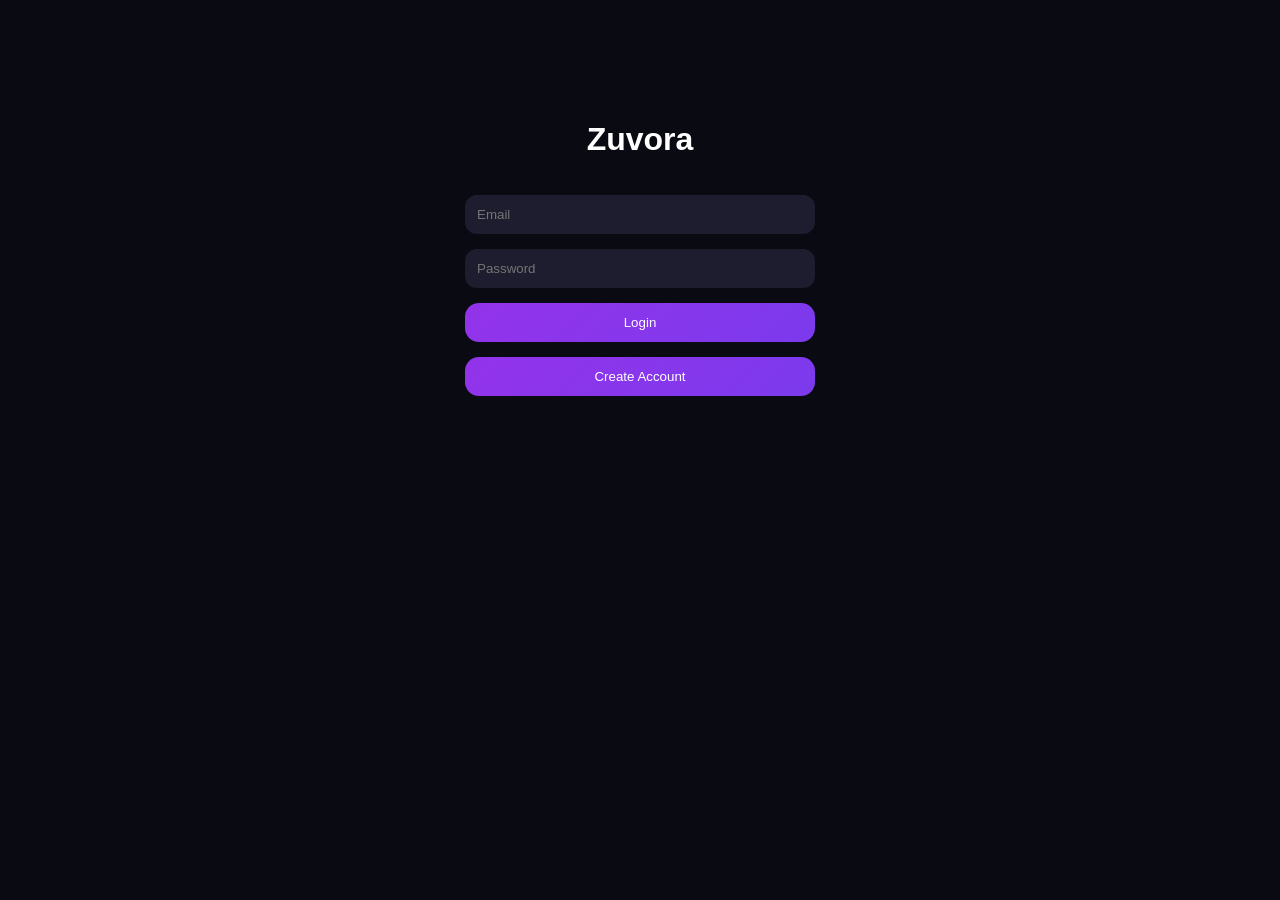
==== login.html @ af88e65c "Add files via upload" ====
<!DOCTYPE html>
<html>
<head>
    <title>Zuvora Login</title>
    <link rel="stylesheet" href="style.css">
</head>
<body>

<div class="auth-box">
    <h1>Zuvora</h1>

    <input type="email" id="email" placeholder="Email">

    <input type="password" id="password" placeholder="Password">

    <button id="loginBtn">Login</button>

    <button id="signupBtn">Create Account</button>
</div>

<script type="module" src="auth.js"></script>

</body>
</html>
---- style.css ----
<!DOCTYPE html><html>
<head>
    <title>Zuvora Profile</title>
    <link rel="stylesheet" href="style.css">
</head>
<body><header>
    <h1>Zuvora</h1>
</header><div class="profile"><div class="cover-banner"></div>

<img src="https://i.pravatar.cc/150?img=3" class="profile-pic">

<h2>
    Kamrul
    <span class="gold-badge">✓</span>
</h2>

<p>@kamrul</p>

<p>🚀 Building Zuvora</p>

<p>🌍 Bangladesh</p>

<div class="stats">

    <div>
        <h3>25</h3>
        <p>Posts</p>
    </div>

    <div>
        <h3>500</h3>
        <p>Followers</p>
    </div>

    <div>
        <h3>180</h3>
        <p>Following</p>
    </div>

</div>

<div class="profile-actions">
    <button>Edit Profile</button>
    <button>Share Profile</button>
    <button>⚙️ Settings</button>
</div>

</div><div class="story-highlights"><div class="story-item">
    <span>👤</span>
    <p>Me</p>
</div>

<div class="story-item">
    <span>👥</span>
    <p>Friends</p>
</div>

<div class="story-item">
    <span>✈️</span>
    <p>Travel</p>
</div>

<div class="story-item">
    <span>🎵</span>
    <p>Music</p>
</div>

</div><div class="profile-tabs">
    <button>📷 Posts</button>
    <button>🎬 Reels</button>
    <button>❤️ Saved</button>
</div><div class="post-grid"><div class="grid-item"></div>
<div class="grid-item"></div>
<div class="grid-item"></div>

<div class="grid-item"></div>
<div class="grid-item"></div>
<div class="grid-item"></div>

<div class="grid-item"></div>
<div class="grid-item"></div>
<div class="grid-item"></div>

</div><div class="bottom-nav">
    <button onclick="location.href='index.html'">🏠</button>
    <button onclick="location.href='explore.html'">🔍</button>
    <button onclick="location.href='create-post.html'">➕</button>
    <button onclick="location.href='notifications.html'">🔔</button>
    <button onclick="location.href='profile.html'">👤</button>
</div></body>
</html>*{
margin:0;
padding:0;
box-sizing:border-box;
}

body{
background:#0a0a12;
color:white;
font-family:Arial,sans-serif;
padding-bottom:90px;
}

header{
background:#0f0f1a;
text-align:center;
padding:20px;
font-size:22px;
border-bottom:1px solid #2b2b40;
}

.profile{
text-align:center;
padding:20px;
}

.cover-banner{
height:140px;
border-radius:25px;
background:linear-gradient(135deg,#9333ea,#6d28d9,#4f46e5);
box-shadow:0 0 30px #9333ea;
margin-bottom:-60px;
}

.profile-pic{
width:130px;
height:130px;
border-radius:50%;
object-fit:cover;
border:5px solid white;
box-shadow:0 0 30px #9333ea;
position:relative;
z-index:10;
cursor:pointer;
}

.stats{
display:flex;
justify-content:space-around;
margin-top:25px;
background:rgba(17,17,34,0.9);
padding:22px;
border-radius:25px;
border:1px solid #2d2d45;
box-shadow:0 0 25px rgba(147,51,234,.25);
backdrop-filter:blur(10px);
}

.stats h3{
color:#a855f7;
}
.stats p{
color:#bdbdd7;
font-size:13px;
}
.profile-actions{
display:flex;
gap:10px;
justify-content:center;
margin-top:15px;
}

.profile-actions button{
flex:1;
max-width:150px;
background:linear-gradient(135deg,#9333ea,#6d28d9);
border:none;
color:white;
padding:12px;
border-radius:15px;
font-weight:bold;
box-shadow:0 0 15px rgba(147,51,234,.4);
cursor:pointer;
transition:.3s;
}
.profile-actions button:hover{
transform:translateY(-2px);
box-shadow:0 0 25px rgba(147,51,234,.6);
}
-highlights{
display:flex;
justify-content:space-around;
margin:20px 10px;
}

-item{
text-align:center;
}

-item span{
display:flex;
align-items:center;
justify-content:center;
width:60px;
height:60px;
border-radius:50%;
background:#7c3aed;
font-size:24px;
margin:auto;
box-shadow:0 0 15px #9333ea;
}

-item p{
margin-top:8px;
font-size:14px;
}

.profile-tabs{
display:flex;
gap:10px;
margin:20px 15px;
}

.profile-tabs button{
flex:1;
}

.post-grid{
display:grid;
grid-template-columns:repeat(3,1fr);
gap:8px;
padding:15px;
}

.grid-item{
aspect-ratio:1/1;
border-radius:18px;
background:linear-gradient(135deg,#9333ea,#7c3aed);
}

.create-post{
margin:15px;
background:#131320;
padding:15px;
border-radius:18px;
}

#postInput,
#mood{
width:100%;
padding:12px;
margin-bottom:10px;
border:none;
border-radius:12px;
background:#1d1d2f;
color:white;
}

button{
background:linear-gradient(135deg,#9333ea,#7c3aed);
color:white;
border:none;
padding:12px 18px;
border-radius:14px;
cursor:pointer;
}

.post{
background:#131320;
margin:15px;
padding:15px;
border-radius:18px;
}

.post img{
width:100%;
border-radius:12px;
margin:10px 0;
}

.bottom-nav{
position:fixed;
bottom:0;
left:0;
width:100%;
background:#11111c;
display:flex;
justify-content:space-around;
padding:12px;
border-top:1px solid #2d2d45;
}

.bottom-nav button{
width:55px;
height:55px;
border-radius:18px;
font-size:20px;
}
.gold-badge{
    display:inline-flex;
    align-items:center;
    justify-content:center;
    width:24px;
    height:24px;
    border-radius:50%;
    background:#FFD700;
    color:#111;
    font-size:14px;
    font-weight:bold;
    margin-left:6px;
    box-shadow:0 0 12px #FFD700;
}
.gold-badge{
    background:gold !important;
    color:black !important;
    border-radius:50% !important;
    padding:4px 8px !important;
    font-weight:bold !important;
    margin-left:5px !important;
}
.gold-verified{
    display:inline-flex;
    align-items:center;
    justify-content:center;
    width:24px;
    height:24px;
    border-radius:50%;
    background:#FFD700;
    color:black;
    font-weight:bold;
    font-size:14px;
    margin-left:5px;
    box-shadow:0 0 10px #FFD700;
}
.verified{
    display:inline-flex;
    align-items:center;
    justify-content:center;
    width:24px;
    height:24px;
    border-radius:50%;
    background:#FFD700;
    color:black;
    font-size:14px;
    font-weight:bold;
    margin-left:5px;
    box-shadow:0 0 10px #FFD700;
}
const profileInput = document.getElementById("profileImageInput");
const profilePic = document.getElementById("profilePic");

if(profileInput){

    profileInput.addEventListener("change", function(){

        const file = this.files[0];

        if(file){

            const reader = new FileReader();

            reader.onload = function(e){

                profilePic.src = e.target.result;

                localStorage.setItem(
                    "profilePic",
                    e.target.result
                );

            };

            reader.readAsDataURL(file);

        }

    });

    const savedPic =
        localStorage.getItem("profilePic");

    if(savedPic){
        profilePic.src = savedPic;
    }

}
.bottom-nav{
position:fixed;
bottom:15px;
left:50%;
transform:translateX(-50%);
width:90%;
background:rgba(17,17,28,0.95);
display:flex;
justify-content:space-around;
padding:14px;
border-radius:20px;
box-shadow:0 0 25px rgba(147,51,234,.4);
border:1px solid #2d2d45;
backdrop-filter:blur(10px);
}

.bottom-nav button{
    background: transparent;
    border: none;

    color: white;

    font-size: 24px;

    cursor: pointer;
}

.bottom-nav button:nth-child(3){

    width: 60px;
    height: 60px;

    border-radius: 50%;

    background: linear-gradient(
        135deg,
        #a259ff,
        #7b2cff
    );

    box-shadow:
    0 0 25px rgba(162,89,255,.8);

    font-size: 28px;

    margin-top: -30px;
}
#profileImageInput{
    display:none;
}
.light-mode{
    background:white;
    color:black;
}

.light-mode header{
    background:#eaeaea;
    color:black;
}

.light-mode .post{
    background:#f2f2f2;
    color:black;
}

.light-mode button{
    color:black;
}

.light-mode p{
    color:black;
}

.light-mode h1,
.light-mode h2,
.light-mode h3{
    color:black;
}
.stories{
display:flex;
gap:12px;
overflow-x:auto;
padding:15px;
}

.story{
width:60px;
height:60px;
background:#7c3aed;
border-radius:50%;
display:flex;
align-items:center;
justify-content:center;
font-size:28px;
color:white;
flex-shrink:0;
}
.story-box{
display:flex;
flex-direction:column;
align-items:center;
min-width:70px;
text-align:center;
color:white;
}
.stories{
border:3px solid red;
display:flex !important;
flex-direction:row !important;
}

.story-box{
border:2px solid yellow;
}
.stories{
display:flex !important;
flex-wrap:nowrap !important;
background:red !important;
}

.story-box{
display:block !important;
background:yellow !important;
}
.auth-box{
width:90%;
max-width:350px;
margin:100px auto;
display:flex;
flex-direction:column;
gap:15px;
}

.auth-box input{
padding:12px;
border:none;
border-radius:12px;
background:#1d1d2f;
color:white;
}
.auth-box{
width:90%;
max-width:350px;
margin:100px auto;
display:flex;
flex-direction:column;
gap:15px;
}

.auth-box h1{
text-align:center;
}

.auth-box input{
padding:12px;
border:none;
border-radius:12px;
background:#1d1d2f;
color:white;
}

.auth-box button{
padding:12px;
}
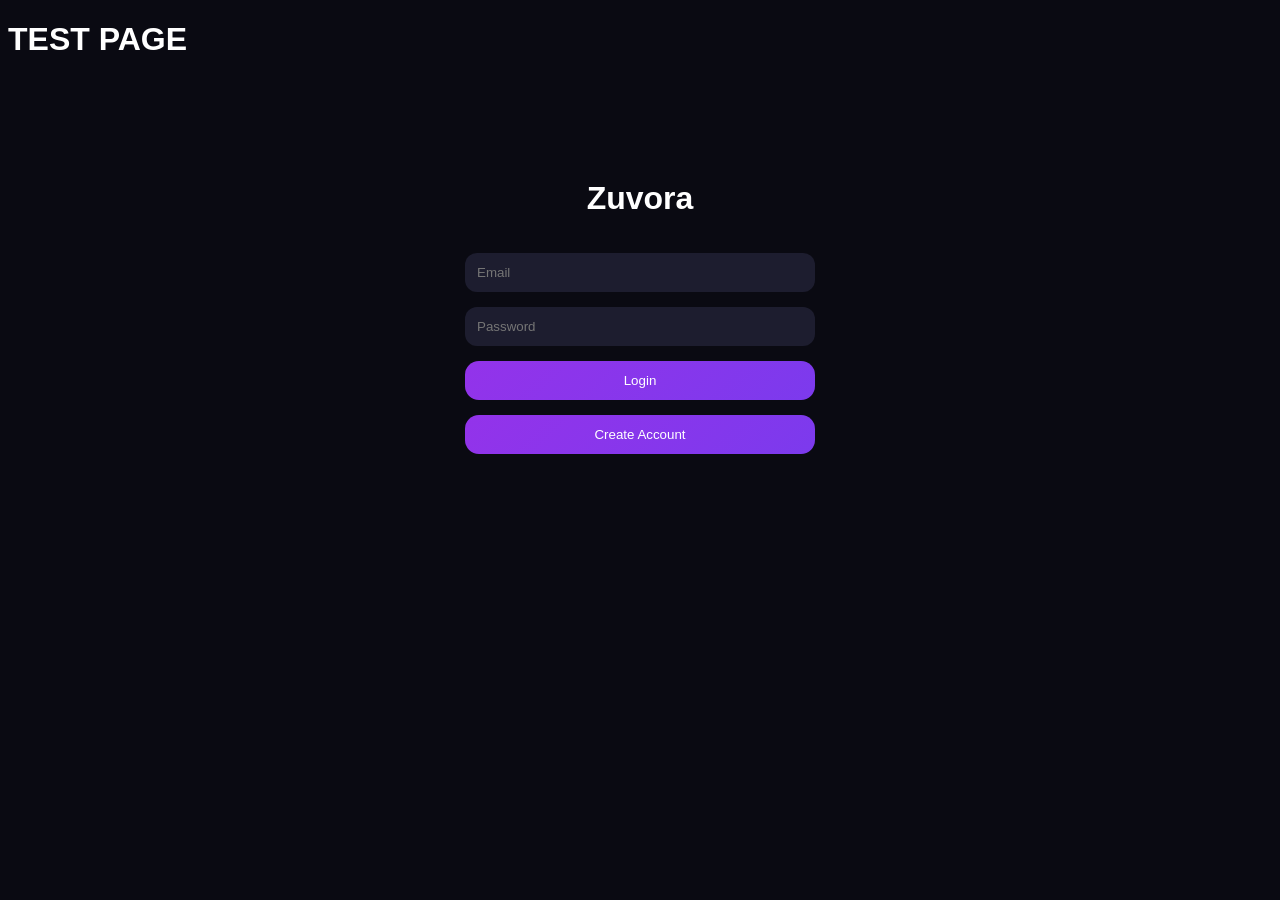
==== commit e4971f6f: "Add files via upload" ====
--- a/login.html
+++ b/login.html
@@ -5,7 +5,7 @@
     <link rel="stylesheet" href="style.css">
 </head>
 <body>
-
+<h1>TEST PAGE</h1>
 <div class="auth-box">
     <h1>Zuvora</h1>
 
@@ -18,7 +18,14 @@
     <button id="signupBtn">Create Account</button>
 </div>
 
-<script type="module" src="auth.js"></script>
+
+</body>
+</html>
+<script>
+alert("HTML SCRIPT WORKING");
+</script>
+
+<script type="module" src="auth.js"></script >
 
 </body>
 </html>
